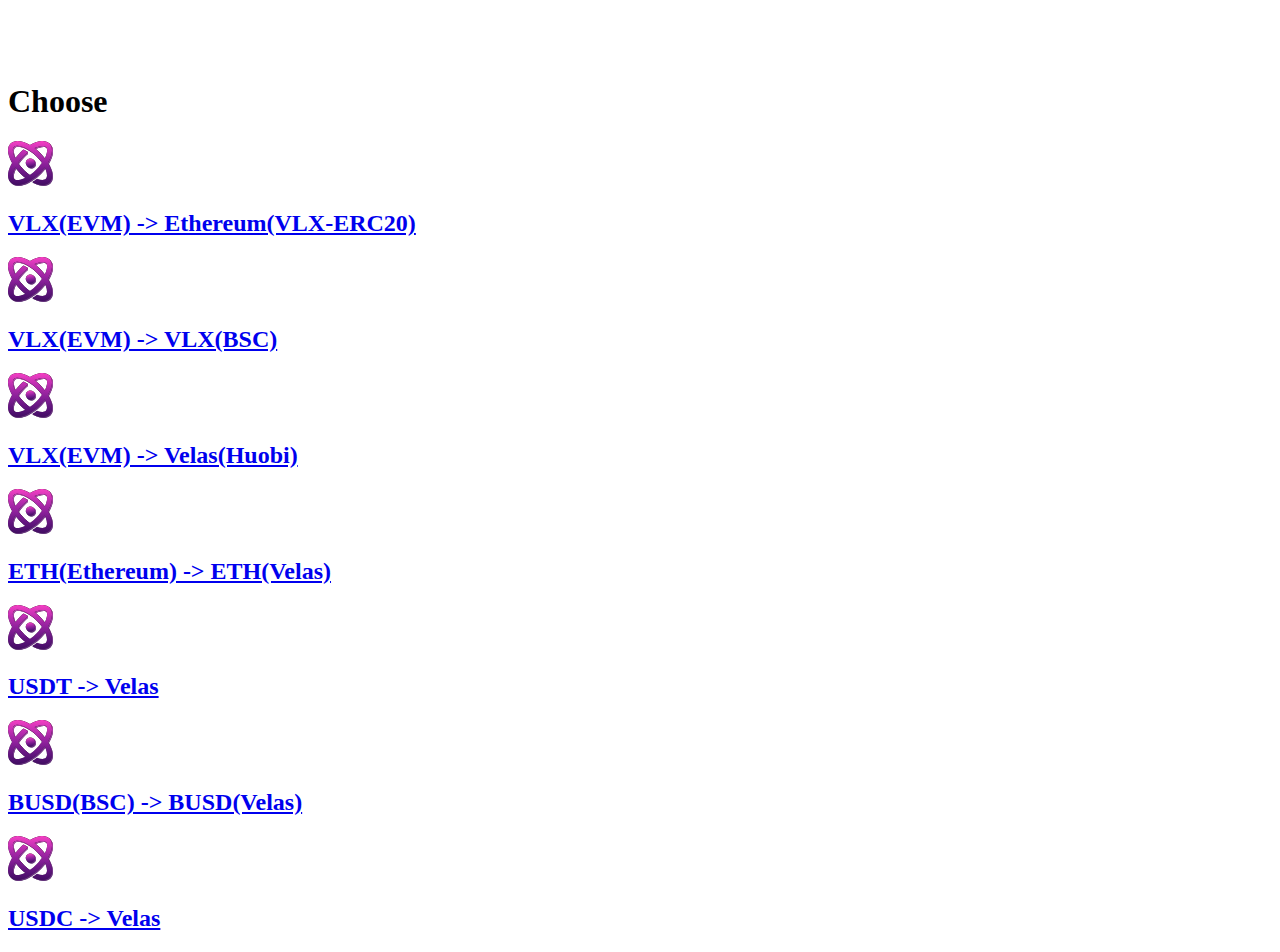
==== bridge-landing/index.html @ 5e5177ff "add landing" ====
<!DOCTYPE html>
<html lang="en" class="no-js">
   <head>
      <meta charset="utf-8">
      <meta http-equiv="X-UA-Compatible" content="IE=edge">
      <meta name="viewport" content="width=device-width,initial-scale=1">
      <link rel="icon" href="images/core.ico" />
      <title>Bridges</title>
      <link rel="stylesheet" href="css/style.css">
   </head>
   <body class="t">
      <div class="rn">
         <header class="nb reveal-from-top">
            <div class="tcontainern">
               <div class="n_">
                  <div class="nk">
                     <h1 class="sz"><a href="index.html"><img src="images/logo.svg" alt="Bridge" width="120" height="32"></a></h1>
                  </div>
               </div>
            </div>
         </header>
         <main class="nw">
            <section class="in nx">
               <div class="tcontainern">
                  <div class="testimonial-inner rd i_">
                     <div class="rv s_">
                        <div class="scontainero">
                           <h1 class="oe ok">Choose</h1>
                        </div>
                     </div>
                     <div class="tiles-wrap">
                        <div class="ng reveal-from-right" data-reveal-delay="200">
                           <a href="#" target="_blank">
                              <div class="ny">
                                 <div class="ir">
                                 <img src="images/bridge-01.svg" alt="Bridge 01">
                                 <h2 class="oe ok">VLX(EVM) -> Ethereum(VLX-ERC20)</h2>
                                 </div>
                              </div>
                           </a>
                        </div>
                        <div class="ng reveal-from-bottom">
                           <a href="#" target="_blank">
                              <div class="ny">
                              <div class="ir">
                                <img src="images/bridge-02.svg" alt="Bridge 02">
                                <h2 class="oe ok">VLX(EVM) -> VLX(BSC)</h2>
                              </div>
                           </div>
                        </a>
                        </div>
                        <div class="ng reveal-from-left" data-reveal-delay="200">
                           <a href="#" target="_blank">
                              <div class="ny">
                              <div class="ir">
                                <img src="images/bridge-03.svg" alt="Bridge 03">
                                <h2 class="oe ok">VLX(EVM) -> Velas(Huobi)</h2>
                              </div>
                           </div>
                        </a>
                        </div>
                        <div class="ng reveal-from-right" data-reveal-delay="200">
                            <a href="#" target="_blank">
                              <div class="ny">
                               <div class="ir">
                                <img src="images/bridge-04.svg" alt="Bridge 04">
                                <h2 class="oe ok">ETH(Ethereum) -> ETH(Velas)</h2>
                                </div>
                             </div>
                           </a>
                         </div>
                         <div class="ng reveal-from-bottom">
                            <a href="#" target="_blank">
                              <div class="ny">
                               <div class="ir">
                                <img src="images/bridge-05.svg" alt="Bridge 05">
                                <h2 class="oe ok">USDT -> Velas</h2>
                                </div>
                             </div>
                           </a>
                         </div>
                         <div class="ng reveal-from-left" data-reveal-delay="200">
                            <a href="#" target="_blank">
                              <div class="ny">
                               <div class="ir">
                                <img src="images/bridge-06.svg" alt="Bridge 06">
                                <h2 class="oe ok">BUSD(BSC) -> BUSD(Velas)</h2>
                                </div>
                             </div>
                           </a>
                         </div>
                         <div class="ng reveal-from-bottom">
                            <a href="#" target="_blank">
                              <div class="ny">
                               <div class="ir">
                                <img src="images/bridge-07.svg" alt="Bridge 07">
                                <h2 class="oe ok">USDC -> Velas</h2>
                                </div>
                             </div>
                           </a>
                         </div>
                     </div>
                  </div>
               </div>
            </section>
            
         </main>
      </div>
   </body>
</html>
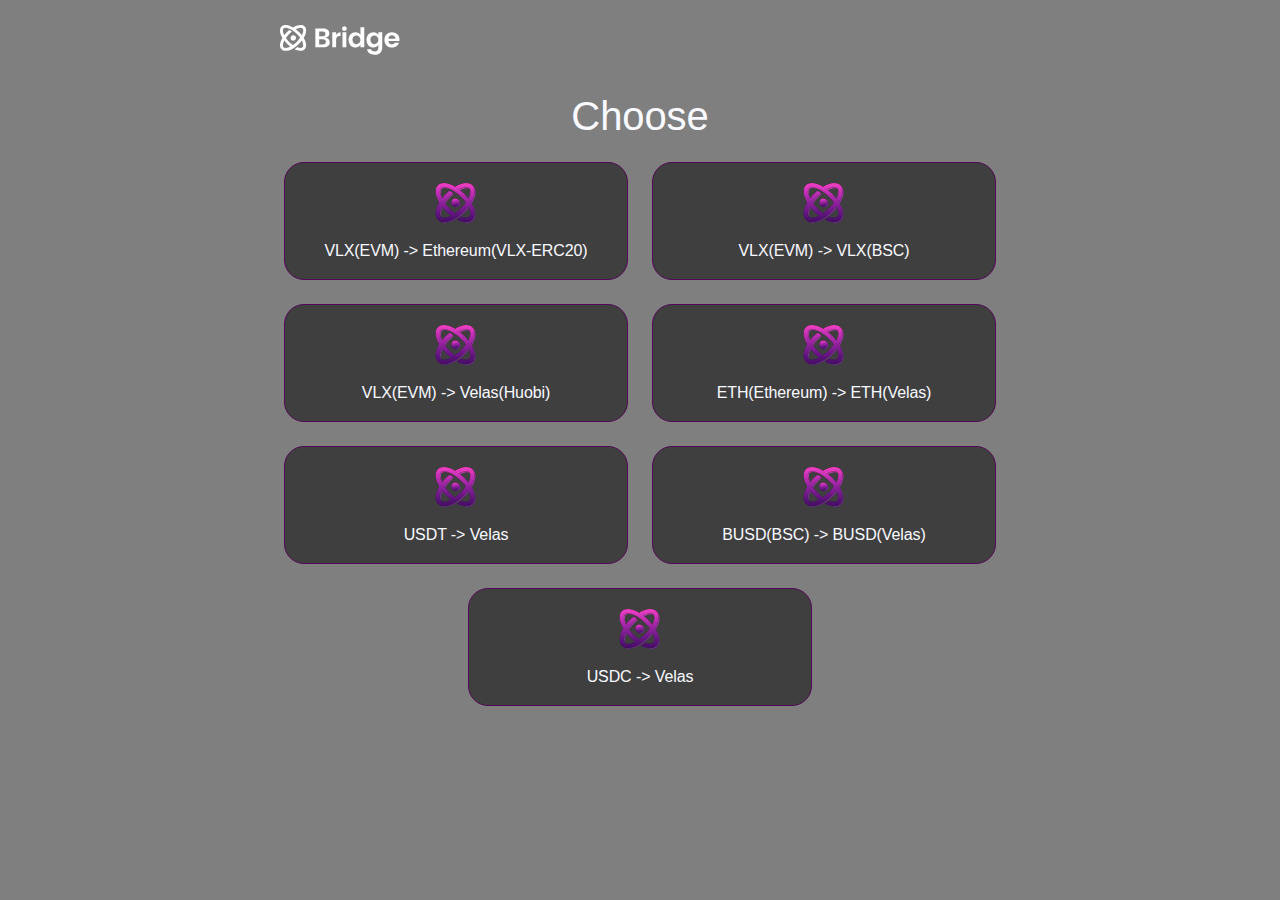
==== commit a34f6927: "rm target links" ====
--- a/bridge-landing/index.html
+++ b/bridge-landing/index.html
@@ -30,7 +30,7 @@
                      </div>
                      <div class="tiles-wrap">
                         <div class="ng reveal-from-right" data-reveal-delay="200">
-                           <a href="#" target="_blank">
+                           <a href="#" >
                               <div class="ny">
                                  <div class="ir">
                                  <img src="images/bridge-01.svg" alt="Bridge 01">
@@ -40,7 +40,7 @@
                            </a>
                         </div>
                         <div class="ng reveal-from-bottom">
-                           <a href="#" target="_blank">
+                           <a href="#" >
                               <div class="ny">
                               <div class="ir">
                                 <img src="images/bridge-02.svg" alt="Bridge 02">
@@ -50,7 +50,7 @@
                         </a>
                         </div>
                         <div class="ng reveal-from-left" data-reveal-delay="200">
-                           <a href="#" target="_blank">
+                           <a href="#" >
                               <div class="ny">
                               <div class="ir">
                                 <img src="images/bridge-03.svg" alt="Bridge 03">
@@ -60,7 +60,7 @@
                         </a>
                         </div>
                         <div class="ng reveal-from-right" data-reveal-delay="200">
-                            <a href="#" target="_blank">
+                            <a href="#" >
                               <div class="ny">
                                <div class="ir">
                                 <img src="images/bridge-04.svg" alt="Bridge 04">
@@ -70,7 +70,7 @@
                            </a>
                          </div>
                          <div class="ng reveal-from-bottom">
-                            <a href="#" target="_blank">
+                            <a href="#" >
                               <div class="ny">
                                <div class="ir">
                                 <img src="images/bridge-05.svg" alt="Bridge 05">
@@ -80,7 +80,7 @@
                            </a>
                          </div>
                          <div class="ng reveal-from-left" data-reveal-delay="200">
-                            <a href="#" target="_blank">
+                            <a href="#" >
                               <div class="ny">
                                <div class="ir">
                                 <img src="images/bridge-06.svg" alt="Bridge 06">
@@ -90,7 +90,7 @@
                            </a>
                          </div>
                          <div class="ng reveal-from-bottom">
-                            <a href="#" target="_blank">
+                            <a href="#" >
                               <div class="ny">
                                <div class="ir">
                                 <img src="images/bridge-07.svg" alt="Bridge 07">
--- a/bridge-landing/css/style.css
+++ b/bridge-landing/css/style.css
@@ -0,0 +1,165 @@
+
+html { line-height: 1.15; text-size-adjust: 100%; }
+body { margin: 0px; }
+a { text-decoration: none; }
+article, aside, footer, header, nav, section { display: block; }
+img { border-style: none; }
+svg:not(:root) { overflow: hidden; }
+html { box-sizing: border-box; }
+body { background: url("https://res.cloudinary.com/dfbhd7liw/image/upload/v1637668838/bg.png") 0% 0% / cover no-repeat; }
+img { border-radius: 2px; }
+img, svg, video { display: block; height: auto; max-width: 100%; }
+html { font-size: 20px; line-height: 32px; letter-spacing: -0.1px; }
+body, button, input, select, textarea { font-family: Heebo, sans-serif; font-weight: 400; }
+.tcontainern, .rcontaineri, .scontainero { width: 100%; margin: 0px auto; padding-left: 16px; padding-right: 16px; }
+.tcontainern { max-width: 1128px; }
+.scontainero { max-width: 668px; }
+[class*="container"] [class*="container"] { padding-left: 0px; padding-right: 0px; }
+[class*="container"] .scontainero { max-width: 620px; }
+fieldset { padding: 0px; margin: 0px; border: 0px; }
+.tiles-wrap { display: flex; flex-wrap: wrap; -webkit-box-pack: center; justify-content: center; margin-right: -12px; margin-left: -12px; margin-top: -12px; }
+.tiles-wrap:last-of-type { margin-bottom: -12px; }
+.tiles-wrap:not(:last-of-type) { margin-bottom: 12px; }
+.ng { flex-basis: 330px; max-width: 330px; box-sizing: content-box; padding: 12px; }
+.ng * { box-sizing: border-box; }
+.ny { display: flex; flex-flow: column wrap; -webkit-box-orient: vertical; -webkit-box-direction: normal; height: 100%; padding: 32px 24px; }
+.nb { top: 0px; width: 100%; position: absolute !important; z-index: 10 !important; }
+.nb + .nw .nx:first-of-type { padding-top: 80px; }
+.nb .nk { margin-right: 32px; }
+.n_ { display: flex; -webkit-box-pack: justify; justify-content: space-between; -webkit-box-align: center; align-items: center; height: 80px; }
+.rt .rn { max-width: 1440px; margin: 0px auto; box-shadow: rgba(22, 23, 27, 0.8) 0px 20px 48px; }
+.rt .rn::before { content: ""; position: absolute; top: 0px; left: 0px; width: 100%; height: 100%; background: rgb(22, 23, 27); z-index: -10; }
+.rn { position: relative; overflow: hidden; display: flex; -webkit-box-orient: vertical; -webkit-box-direction: normal; flex-direction: column; min-height: 100vh; background: rgba(0, 0, 0, 0.5); }
+.nw { -webkit-box-flex: 1; flex: 1 0 auto; }
+.rr { position: relative; }
+.rr::before { content: ""; position: absolute; bottom: 0px; left: 0px; width: 100%; height: 100%; background: rgba(0, 0, 0, 0.5); z-index: -3; }
+.ri { padding: 48px 0px; }
+.rs { padding-bottom: 12px; }
+.rl a, .rc a { display: flex; }
+.rl ul, .rc ul { display: flex; flex-wrap: wrap; -webkit-box-pack: center; justify-content: center; -webkit-box-align: center; align-items: center; white-space: nowrap; margin-bottom: 0px; }
+.rl ul { margin-right: -16px; margin-left: -16px; }
+.rl li { padding: 0px 8px; }
+.rl a { padding: 8px; }
+.rl a svg { fill: rgb(255, 255, 255); transition: fill 0.15s ease 0s; }
+.rl a:hover svg { fill: rgb(105, 145, 250); }
+.rd { position: relative; padding-top: 48px; padding-bottom: 48px; }
+.rv { padding-bottom: 30px; }
+.rx .tiles-wrap { margin-right: -16px; margin-left: -16px; margin-top: -16px; }
+.rx .tiles-wrap:last-of-type { margin-bottom: -16px; }
+.rx .tiles-wrap:not(:last-of-type) { margin-bottom: 16px; }
+.rx .ng { flex-basis: 360px; max-width: 360px; padding: 16px; }
+.rx .ny { padding: 0px; }
+.r_ .ng { flex-basis: 344px; max-width: 344px; }
+.r_ .ny { padding: 24px; }
+.in .tiles-wrap.nm::after { flex-basis: 344px; max-width: 344px; }
+.in .ng { flex-basis: 344px; max-width: 344px; }
+.in .ny { padding: 20px 24px; }
+.ir { -webkit-box-flex: 1; flex-grow: 1; }
+.ir > img { width: 100%; height: 40px; margin: 0px auto 20px; }
+.is .tiles-wrap { margin-right: -16px; margin-left: -16px; margin-top: -16px; }
+.is .tiles-wrap:last-of-type { margin-bottom: -16px; }
+.is .tiles-wrap:not(:last-of-type) { margin-bottom: 16px; }
+.is .ng { flex-basis: 296px; max-width: 296px; padding: 16px; }
+.is .ny { padding: 0px; }
+.io .rd { padding-top: 48px; padding-bottom: 48px; }
+.if .rd { padding-top: 26px; padding-bottom: 26px; }
+.ic .ng { flex-basis: 344px; max-width: 344px; }
+.ic .ny { padding: 0px; flex-wrap: nowrap; }
+.iv .rv { padding-bottom: 32px; }
+.iv .ny { padding: 0px; }
+.rr { color: rgb(106, 111, 130); }
+.r_ .ny { background: rgb(41, 43, 50); }
+.in .ny { background: rgba(0, 0, 0, 0.5); border-radius: 20px; border: 1px solid rgb(84, 8, 88); text-align: center; }
+.in .ny:hover { box-shadow: rgba(214, 20, 227, 0.4) 0px 0px 30px; transition: all 0.9s ease 0s; }
+.ir { position: relative; }
+.ik.i_::before { background: rgba(106, 111, 130, 0.32); }
+.ic .ny { background: rgb(41, 43, 50); }
+.st { list-style: none; padding: 0px; }
+.st li { margin: 0px; }
+.i_ { position: relative; }
+.r .i_ { position: relative; }
+.r .i_::before { content: ""; position: absolute; top: 0px; left: 0px; width: 100%; display: block; height: 1px; background: rgb(229, 233, 255); }
+.s_ { text-align: center; }
+.s_ img, .s_ svg, .s_ video { margin-left: auto; margin-right: auto; }
+.s_ .vbuttonm { -webkit-box-pack: center; justify-content: center; }
+.sz { margin: 0px; }
+.oe { margin-top: 0px; }
+.ok { margin-bottom: 0px; }
+h1, h2, h3, h4, h5, h6, .i, .s, .o, .u, .a, .f {
+  font-weight: 300;
+  clear: both;
+  color: #F9FAFF;
+  word-wrap: break-word;
+  overflow-wrap: break-word;
+}
+@media (min-width: 641px) {
+  .rd {
+    padding-top: 20px;
+    padding-bottom: 40px;
+  }}
+@media (min-width: 641px) {
+  h2, .s {
+    font-size: 18px;
+    line-height: 18px;
+  }}
+a {cursor: pointer}
+h2, .s {
+  font-size: 16px;
+  line-height: 16px;
+}
+.tcontainern,
+.rcontaineri,
+.scontainero {
+  width: 100%;
+  margin: 0 auto;
+  padding-left: 16px;
+  padding-right: 16px
+}
+@media (min-width: 481px) {
+  .tcontainern,
+  .rcontaineri,
+  .scontainero {
+    padding-left: 24px;
+    padding-right: 24px
+  }
+}
+
+.tcontainern {
+  max-width: 1128px
+}
+@media (min-width: 821px) {
+  .tcontainern .nf .split-item .nh {
+    width: 488px
+  }
+  .tcontainern .nf .split-item .nl {
+    min-width: 528px
+  }
+}
+.tcontainern {
+  padding: 0;}
+
+header .tcontainern {
+  position: relative;
+  width: 720px;
+  margin-left: auto;
+  margin-right: auto;
+}
+@media (max-width: 711px) {
+  header .tcontainern {
+    position: relative;
+    width: 540px;
+    margin-left: auto;
+    margin-right: auto;
+  }
+  header .tcontainern .n_ .nk {
+    margin-left: 20px
+
+  }
+}
+
+main section {
+  position: relative;
+  max-width: 960px;
+  margin-left: auto;
+  margin-right: auto
+}
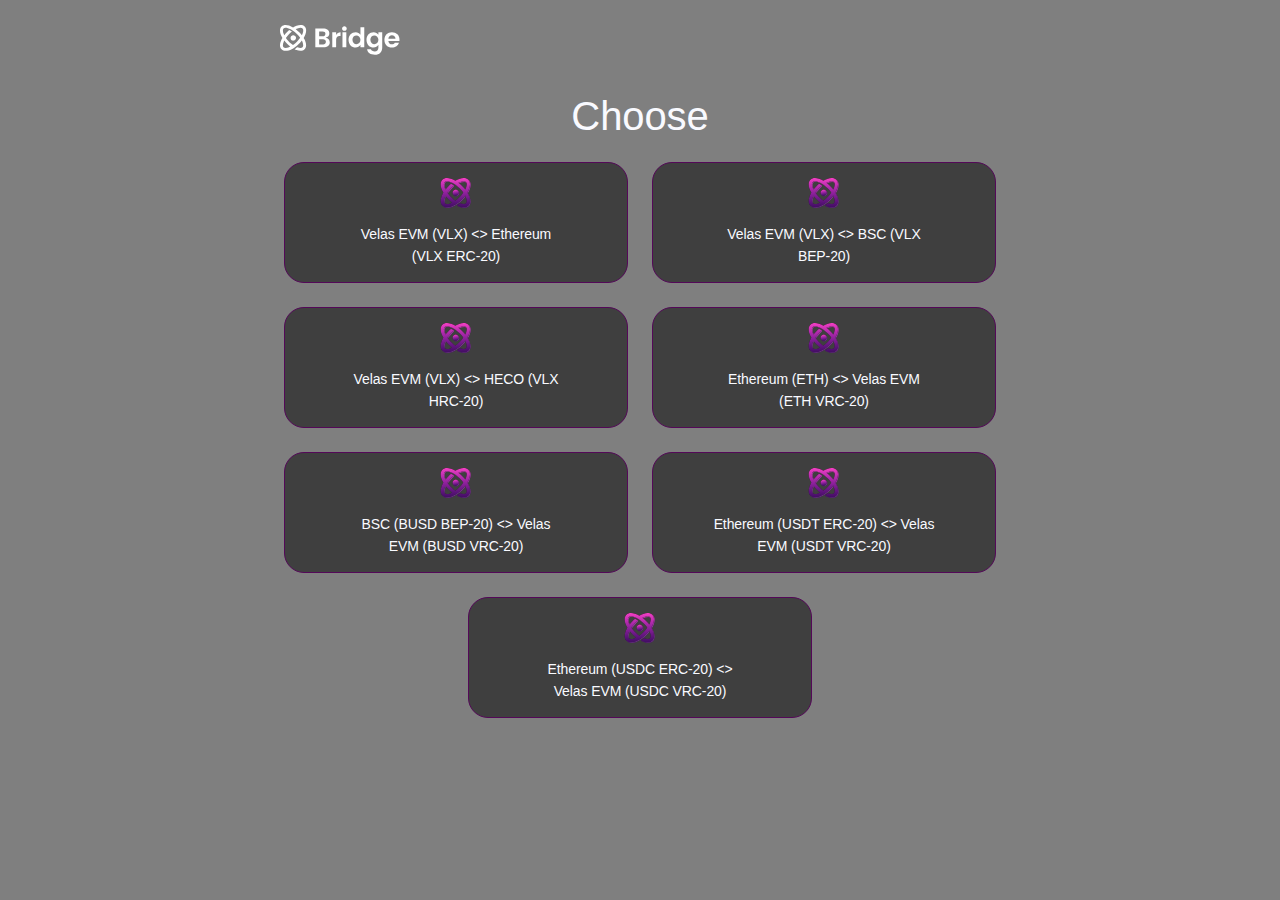
==== commit 703d7108: "rename bridges" ====
--- a/bridge-landing/index.html
+++ b/bridge-landing/index.html
@@ -34,7 +34,7 @@
                               <div class="ny">
                                  <div class="ir">
                                  <img src="images/bridge-01.svg" alt="Bridge 01">
-                                 <h2 class="oe ok">VLX(EVM) -> Ethereum(VLX-ERC20)</h2>
+                                 <h2 class="oe ok">Velas EVM (VLX) <> Ethereum (VLX ERC-20)</h2>
                                  </div>
                               </div>
                            </a>
@@ -44,7 +44,7 @@
                               <div class="ny">
                               <div class="ir">
                                 <img src="images/bridge-02.svg" alt="Bridge 02">
-                                <h2 class="oe ok">VLX(EVM) -> VLX(BSC)</h2>
+                                <h2 class="oe ok">Velas EVM (VLX) <> BSC (VLX BEP-20)</h2>
                               </div>
                            </div>
                         </a>
@@ -54,7 +54,7 @@
                               <div class="ny">
                               <div class="ir">
                                 <img src="images/bridge-03.svg" alt="Bridge 03">
-                                <h2 class="oe ok">VLX(EVM) -> Velas(Huobi)</h2>
+                                <h2 class="oe ok">Velas EVM (VLX) <> HECO (VLX HRC-20)</h2>
                               </div>
                            </div>
                         </a>
@@ -64,7 +64,7 @@
                               <div class="ny">
                                <div class="ir">
                                 <img src="images/bridge-04.svg" alt="Bridge 04">
-                                <h2 class="oe ok">ETH(Ethereum) -> ETH(Velas)</h2>
+                                <h2 class="oe ok">Ethereum (ETH) <> Velas EVM (ETH VRC-20)</h2>
                                 </div>
                              </div>
                            </a>
@@ -74,7 +74,7 @@
                               <div class="ny">
                                <div class="ir">
                                 <img src="images/bridge-05.svg" alt="Bridge 05">
-                                <h2 class="oe ok">USDT -> Velas</h2>
+                                <h2 class="oe ok">BSC (BUSD BEP-20) <> Velas EVM (BUSD VRC-20)</h2>
                                 </div>
                              </div>
                            </a>
@@ -84,7 +84,7 @@
                               <div class="ny">
                                <div class="ir">
                                 <img src="images/bridge-06.svg" alt="Bridge 06">
-                                <h2 class="oe ok">BUSD(BSC) -> BUSD(Velas)</h2>
+                                <h2 class="oe ok">Ethereum (USDT ERC-20) <> Velas EVM (USDT VRC-20)</h2>
                                 </div>
                              </div>
                            </a>
@@ -94,7 +94,7 @@
                               <div class="ny">
                                <div class="ir">
                                 <img src="images/bridge-07.svg" alt="Bridge 07">
-                                <h2 class="oe ok">USDC -> Velas</h2>
+                                <h2 class="oe ok">Ethereum (USDC ERC-20) <> Velas EVM (USDC VRC-20)</h2>
                                 </div>
                              </div>
                            </a>
--- a/bridge-landing/css/style.css
+++ b/bridge-landing/css/style.css
@@ -53,9 +53,9 @@
 .r_ .ny { padding: 24px; }
 .in .tiles-wrap.nm::after { flex-basis: 344px; max-width: 344px; }
 .in .ng { flex-basis: 344px; max-width: 344px; }
-.in .ny { padding: 20px 24px; }
+.in .ny { padding: 15px 60px; }
 .ir { -webkit-box-flex: 1; flex-grow: 1; }
-.ir > img { width: 100%; height: 40px; margin: 0px auto 20px; }
+.ir > img { width: 100%; height: 30px; margin: 0px auto 15px; }
 .is .tiles-wrap { margin-right: -16px; margin-left: -16px; margin-top: -16px; }
 .is .tiles-wrap:last-of-type { margin-bottom: -16px; }
 .is .tiles-wrap:not(:last-of-type) { margin-bottom: 16px; }
@@ -104,8 +104,8 @@
   }}
 a {cursor: pointer}
 h2, .s {
-  font-size: 16px;
-  line-height: 16px;
+  font-size: 14px;
+  line-height: 22px;
 }
 .tcontainern,
 .rcontaineri,
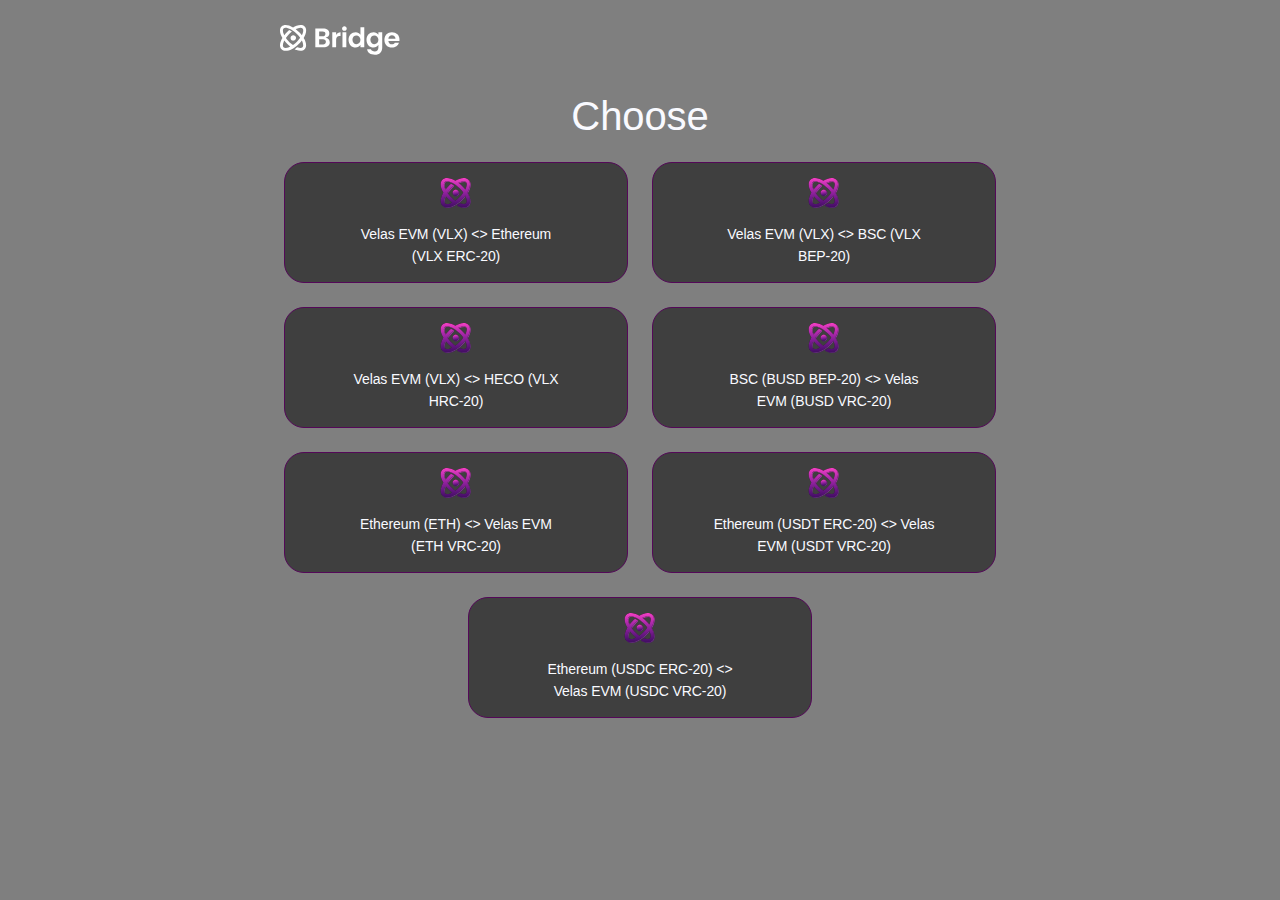
==== commit c12860d7: "eth down" ====
--- a/bridge-landing/index.html
+++ b/bridge-landing/index.html
@@ -64,7 +64,7 @@
                               <div class="ny">
                                <div class="ir">
                                 <img src="images/bridge-04.svg" alt="Bridge 04">
-                                <h2 class="oe ok">Ethereum (ETH) <> Velas EVM (ETH VRC-20)</h2>
+                                <h2 class="oe ok">BSC (BUSD BEP-20) <> Velas EVM (BUSD VRC-20)</h2>
                                 </div>
                              </div>
                            </a>
@@ -74,7 +74,7 @@
                               <div class="ny">
                                <div class="ir">
                                 <img src="images/bridge-05.svg" alt="Bridge 05">
-                                <h2 class="oe ok">BSC (BUSD BEP-20) <> Velas EVM (BUSD VRC-20)</h2>
+                                <h2 class="oe ok">Ethereum (ETH) <> Velas EVM (ETH VRC-20)</h2>
                                 </div>
                              </div>
                            </a>
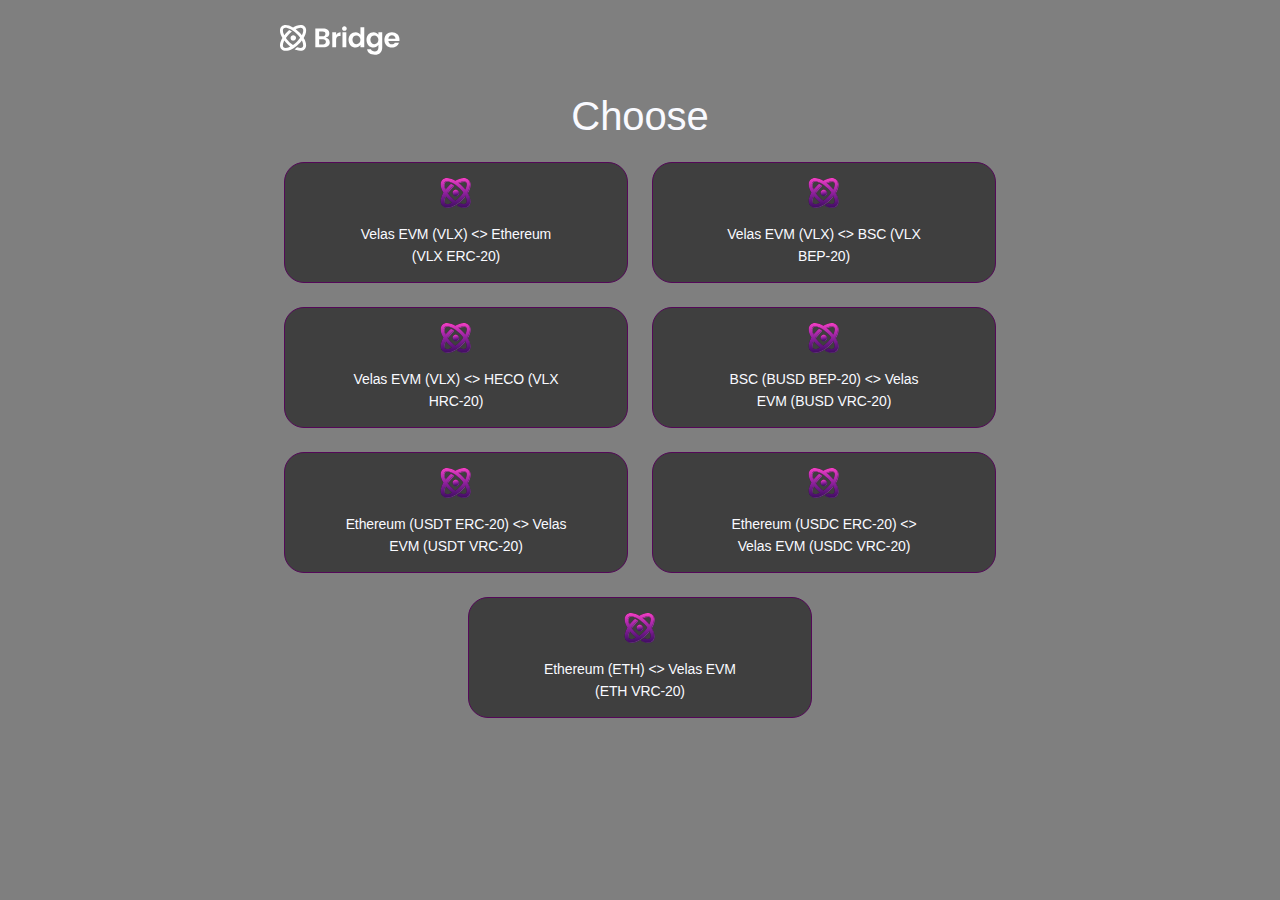
==== commit ebfa2424: "lowered eth" ====
--- a/bridge-landing/index.html
+++ b/bridge-landing/index.html
@@ -30,7 +30,7 @@
                      </div>
                      <div class="tiles-wrap">
                         <div class="ng reveal-from-right" data-reveal-delay="200">
-                           <a href="#" >
+                           <a href="https://velas-eth-eth.multichain.to" >
                               <div class="ny">
                                  <div class="ir">
                                  <img src="images/bridge-01.svg" alt="Bridge 01">
@@ -40,7 +40,7 @@
                            </a>
                         </div>
                         <div class="ng reveal-from-bottom">
-                           <a href="#" >
+                           <a href="https://velas-vlx-bsc.multichain.to" >
                               <div class="ny">
                               <div class="ir">
                                 <img src="images/bridge-02.svg" alt="Bridge 02">
@@ -50,7 +50,7 @@
                         </a>
                         </div>
                         <div class="ng reveal-from-left" data-reveal-delay="200">
-                           <a href="#" >
+                           <a href="https://velas-vlx-heco.multichain.to" >
                               <div class="ny">
                               <div class="ir">
                                 <img src="images/bridge-03.svg" alt="Bridge 03">
@@ -60,7 +60,7 @@
                         </a>
                         </div>
                         <div class="ng reveal-from-right" data-reveal-delay="200">
-                            <a href="#" >
+                            <a href="https://velas-busd-bsc.multichain.to" >
                               <div class="ny">
                                <div class="ir">
                                 <img src="images/bridge-04.svg" alt="Bridge 04">
@@ -69,18 +69,8 @@
                              </div>
                            </a>
                          </div>
-                         <div class="ng reveal-from-bottom">
-                            <a href="#" >
-                              <div class="ny">
-                               <div class="ir">
-                                <img src="images/bridge-05.svg" alt="Bridge 05">
-                                <h2 class="oe ok">Ethereum (ETH) <> Velas EVM (ETH VRC-20)</h2>
-                                </div>
-                             </div>
-                           </a>
-                         </div>
                          <div class="ng reveal-from-left" data-reveal-delay="200">
-                            <a href="#" >
+                            <a href="https://velas-usdt-eth.multichain.to" >
                               <div class="ny">
                                <div class="ir">
                                 <img src="images/bridge-06.svg" alt="Bridge 06">
@@ -90,7 +80,7 @@
                            </a>
                          </div>
                          <div class="ng reveal-from-bottom">
-                            <a href="#" >
+                            <a href="https://velas-usdc-eth.multichain.to" >
                               <div class="ny">
                                <div class="ir">
                                 <img src="images/bridge-07.svg" alt="Bridge 07">
@@ -99,6 +89,16 @@
                              </div>
                            </a>
                          </div>
+                         <div class="ng reveal-from-bottom">
+                           <a href="https://velas-vlx-eth.multichain.to" >
+                             <div class="ny">
+                              <div class="ir">
+                               <img src="images/bridge-05.svg" alt="Bridge 05">
+                               <h2 class="oe ok">Ethereum (ETH) <> Velas EVM (ETH VRC-20)</h2>
+                               </div>
+                            </div>
+                          </a>
+                        </div>
                      </div>
                   </div>
                </div>
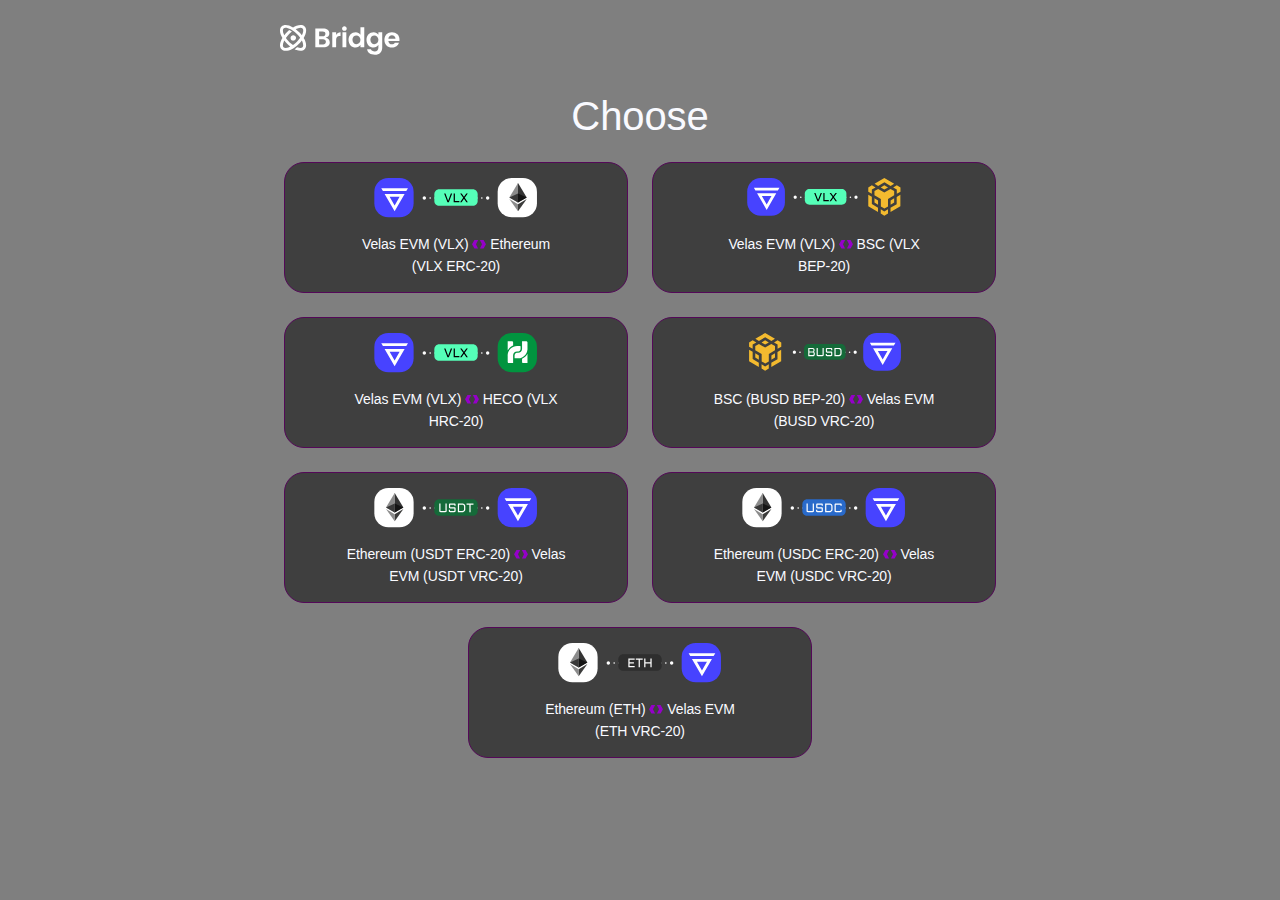
==== commit f023e7a1: "fixed bridge cards" ====
--- a/bridge-landing/index.html
+++ b/bridge-landing/index.html
@@ -34,7 +34,7 @@
                               <div class="ny">
                                  <div class="ir">
                                  <img src="images/bridge-01.svg" alt="Bridge 01">
-                                 <h2 class="oe ok">Velas EVM (VLX) <> Ethereum (VLX ERC-20)</h2>
+                                 <h2 class="oe ok">Velas EVM (VLX) <img src="images/arrow.svg" alt="<>" style="display: inline-block;"> Ethereum (VLX ERC-20)</h2>
                                  </div>
                               </div>
                            </a>
@@ -44,7 +44,7 @@
                               <div class="ny">
                               <div class="ir">
                                 <img src="images/bridge-02.svg" alt="Bridge 02">
-                                <h2 class="oe ok">Velas EVM (VLX) <> BSC (VLX BEP-20)</h2>
+                                <h2 class="oe ok">Velas EVM (VLX) <img src="images/arrow.svg" alt="<>" style="display: inline-block;"> BSC (VLX BEP-20)</h2>
                               </div>
                            </div>
                         </a>
@@ -54,7 +54,7 @@
                               <div class="ny">
                               <div class="ir">
                                 <img src="images/bridge-03.svg" alt="Bridge 03">
-                                <h2 class="oe ok">Velas EVM (VLX) <> HECO (VLX HRC-20)</h2>
+                                <h2 class="oe ok">Velas EVM (VLX) <img src="images/arrow.svg" alt="<>" style="display: inline-block;"> HECO (VLX HRC-20)</h2>
                               </div>
                            </div>
                         </a>
@@ -64,7 +64,7 @@
                               <div class="ny">
                                <div class="ir">
                                 <img src="images/bridge-04.svg" alt="Bridge 04">
-                                <h2 class="oe ok">BSC (BUSD BEP-20) <> Velas EVM (BUSD VRC-20)</h2>
+                                <h2 class="oe ok">BSC (BUSD BEP-20) <img src="images/arrow.svg" alt="<>" style="display: inline-block;"> Velas EVM (BUSD VRC-20)</h2>
                                 </div>
                              </div>
                            </a>
@@ -74,7 +74,7 @@
                               <div class="ny">
                                <div class="ir">
                                 <img src="images/bridge-06.svg" alt="Bridge 06">
-                                <h2 class="oe ok">Ethereum (USDT ERC-20) <> Velas EVM (USDT VRC-20)</h2>
+                                <h2 class="oe ok">Ethereum (USDT ERC-20) <img src="images/arrow.svg" alt="<>" style="display: inline-block;"> Velas EVM (USDT VRC-20)</h2>
                                 </div>
                              </div>
                            </a>
@@ -84,7 +84,7 @@
                               <div class="ny">
                                <div class="ir">
                                 <img src="images/bridge-07.svg" alt="Bridge 07">
-                                <h2 class="oe ok">Ethereum (USDC ERC-20) <> Velas EVM (USDC VRC-20)</h2>
+                                <h2 class="oe ok">Ethereum (USDC ERC-20) <img src="images/arrow.svg" alt="<>" style="display: inline-block;"> Velas EVM (USDC VRC-20)</h2>
                                 </div>
                              </div>
                            </a>
@@ -94,7 +94,7 @@
                              <div class="ny">
                               <div class="ir">
                                <img src="images/bridge-05.svg" alt="Bridge 05">
-                               <h2 class="oe ok">Ethereum (ETH) <> Velas EVM (ETH VRC-20)</h2>
+                               <h2 class="oe ok">Ethereum (ETH) <img src="images/arrow.svg" alt="<>" style="display: inline-block;"> Velas EVM (ETH VRC-20)</h2>
                                </div>
                             </div>
                           </a>
--- a/bridge-landing/css/style.css
+++ b/bridge-landing/css/style.css
@@ -55,7 +55,7 @@
 .in .ng { flex-basis: 344px; max-width: 344px; }
 .in .ny { padding: 15px 60px; }
 .ir { -webkit-box-flex: 1; flex-grow: 1; }
-.ir > img { width: 100%; height: 30px; margin: 0px auto 15px; }
+.ir > img { width: 100%; height: 40px; margin: 0px auto 15px; }
 .is .tiles-wrap { margin-right: -16px; margin-left: -16px; margin-top: -16px; }
 .is .tiles-wrap:last-of-type { margin-bottom: -16px; }
 .is .tiles-wrap:not(:last-of-type) { margin-bottom: 16px; }
